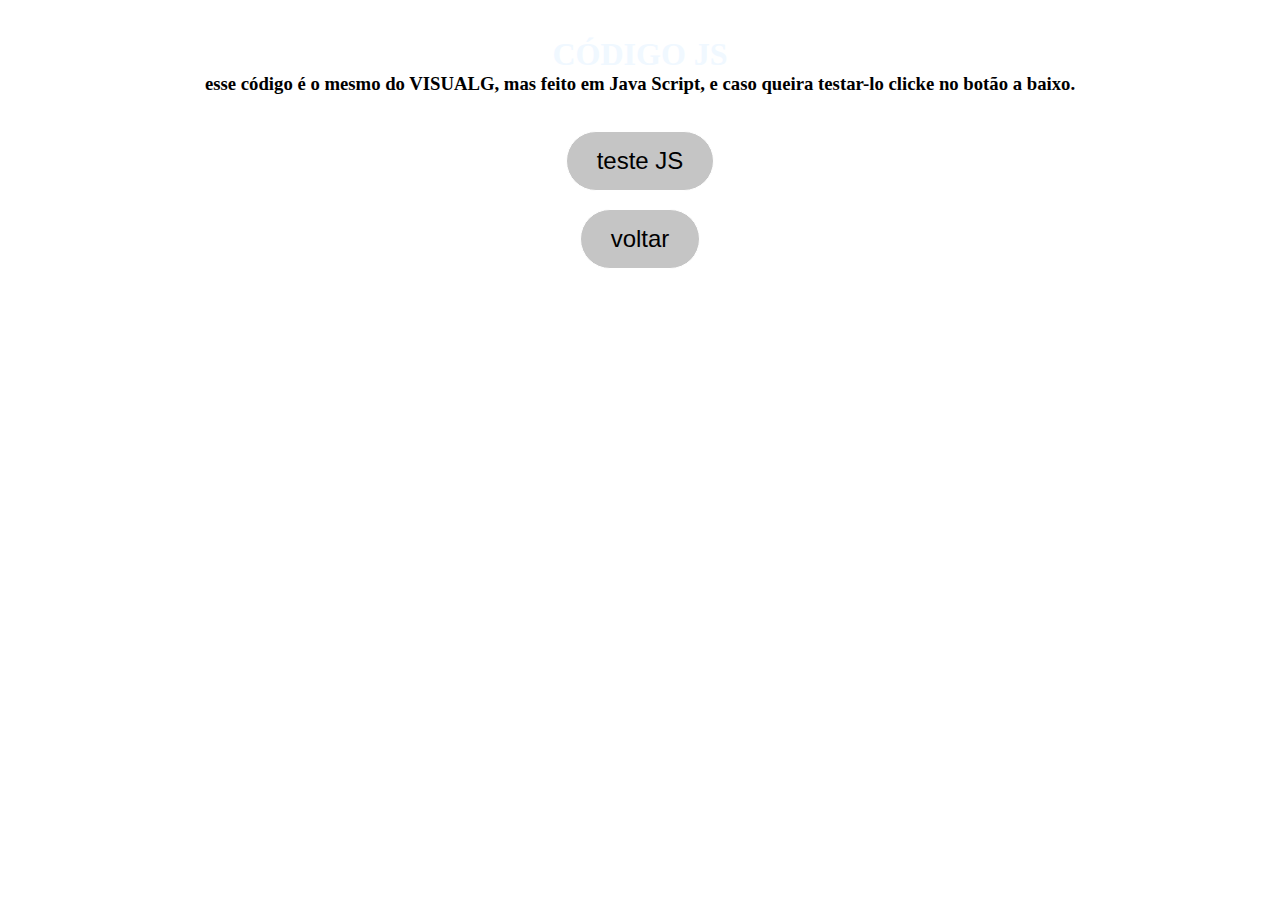
==== JS.html @ 83213541 "teste" ====
<!DOCTYPE html>
<html lang="pt-br">
<head>
    <link rel="stylesheet" href="style.css">
    <meta charset="UTF-8">
    <meta http-equiv="X-UA-Compatible" content="IE=edge">
    <meta name="viewport" content="width=device-width, initial-scale=1.0">
    <title>CÓDIGO EM JS</title>
</head>
<body>
    <div style="text-align: center;">
        <br><br>
        <h1>CÓDIGO JS</h1>

        <h3 style="color: black;">esse código é o mesmo do VISUALG, mas feito em Java Script, e caso queira testar-lo clicke no botão a baixo.</h3>
        <br><br>
        <input type="submit" value="teste JS" onclick="testeJS()">
        <br><br>
        <input type="submit" value="voltar" onclick="index()">
    </div>
</body>
</html>
<script>
    function testeJS(){
        window.location.href = "testeJS.html"
    }
    function index(){
        window.location.href = "index.html"
    }
</script>
---- style.css ----
*{
    padding: 0;
    margin: 0;
    box-sizing: border-box;
}

body{
    background-image: url(floresta.gif);
    background-size: cover;
}

div.container{
    width: 100%;
    display: flex;
    align-items: center;
    justify-content: center;

}

input[type="submit"]{
    padding: 15px 30px;
    font-size: 24px;
    background-color: rgb(197, 197, 197);
    border: 1px solid rgb(255, 255, 255);
    border-radius: 50px;
    cursor: pointer;
    color: rgb(0, 0, 0);
    transition: 0.5s;
    outline: 0;
}

input[type="submit"]:hover{
    background-color: rgb(255, 255, 255);
    color: rgb(90, 90, 90);
}
h1{
    color: aliceblue;
}

h2{
    color: aliceblue;
}

h3{
    color: aliceblue;
}
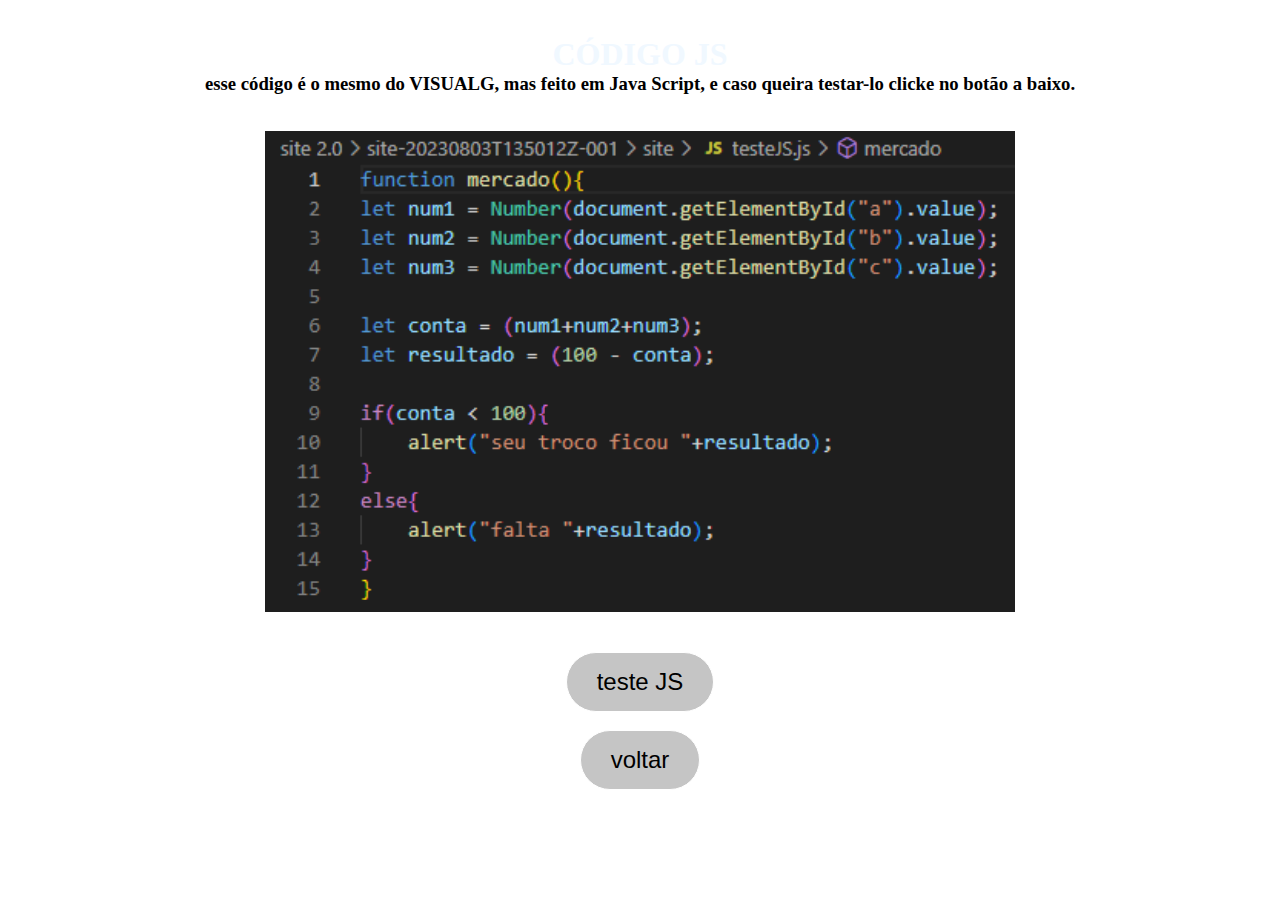
==== commit 37ece3fc: "teste3.5" ====
--- a/JS.html
+++ b/JS.html
@@ -14,6 +14,7 @@
 
         <h3 style="color: black;">esse código é o mesmo do VISUALG, mas feito em Java Script, e caso queira testar-lo clicke no botão a baixo.</h3>
         <br><br>
+        <img src="JS.foto.png" width="750px" alt="algoritmo 34"><br><br><br>
         <input type="submit" value="teste JS" onclick="testeJS()">
         <br><br>
         <input type="submit" value="voltar" onclick="index()">
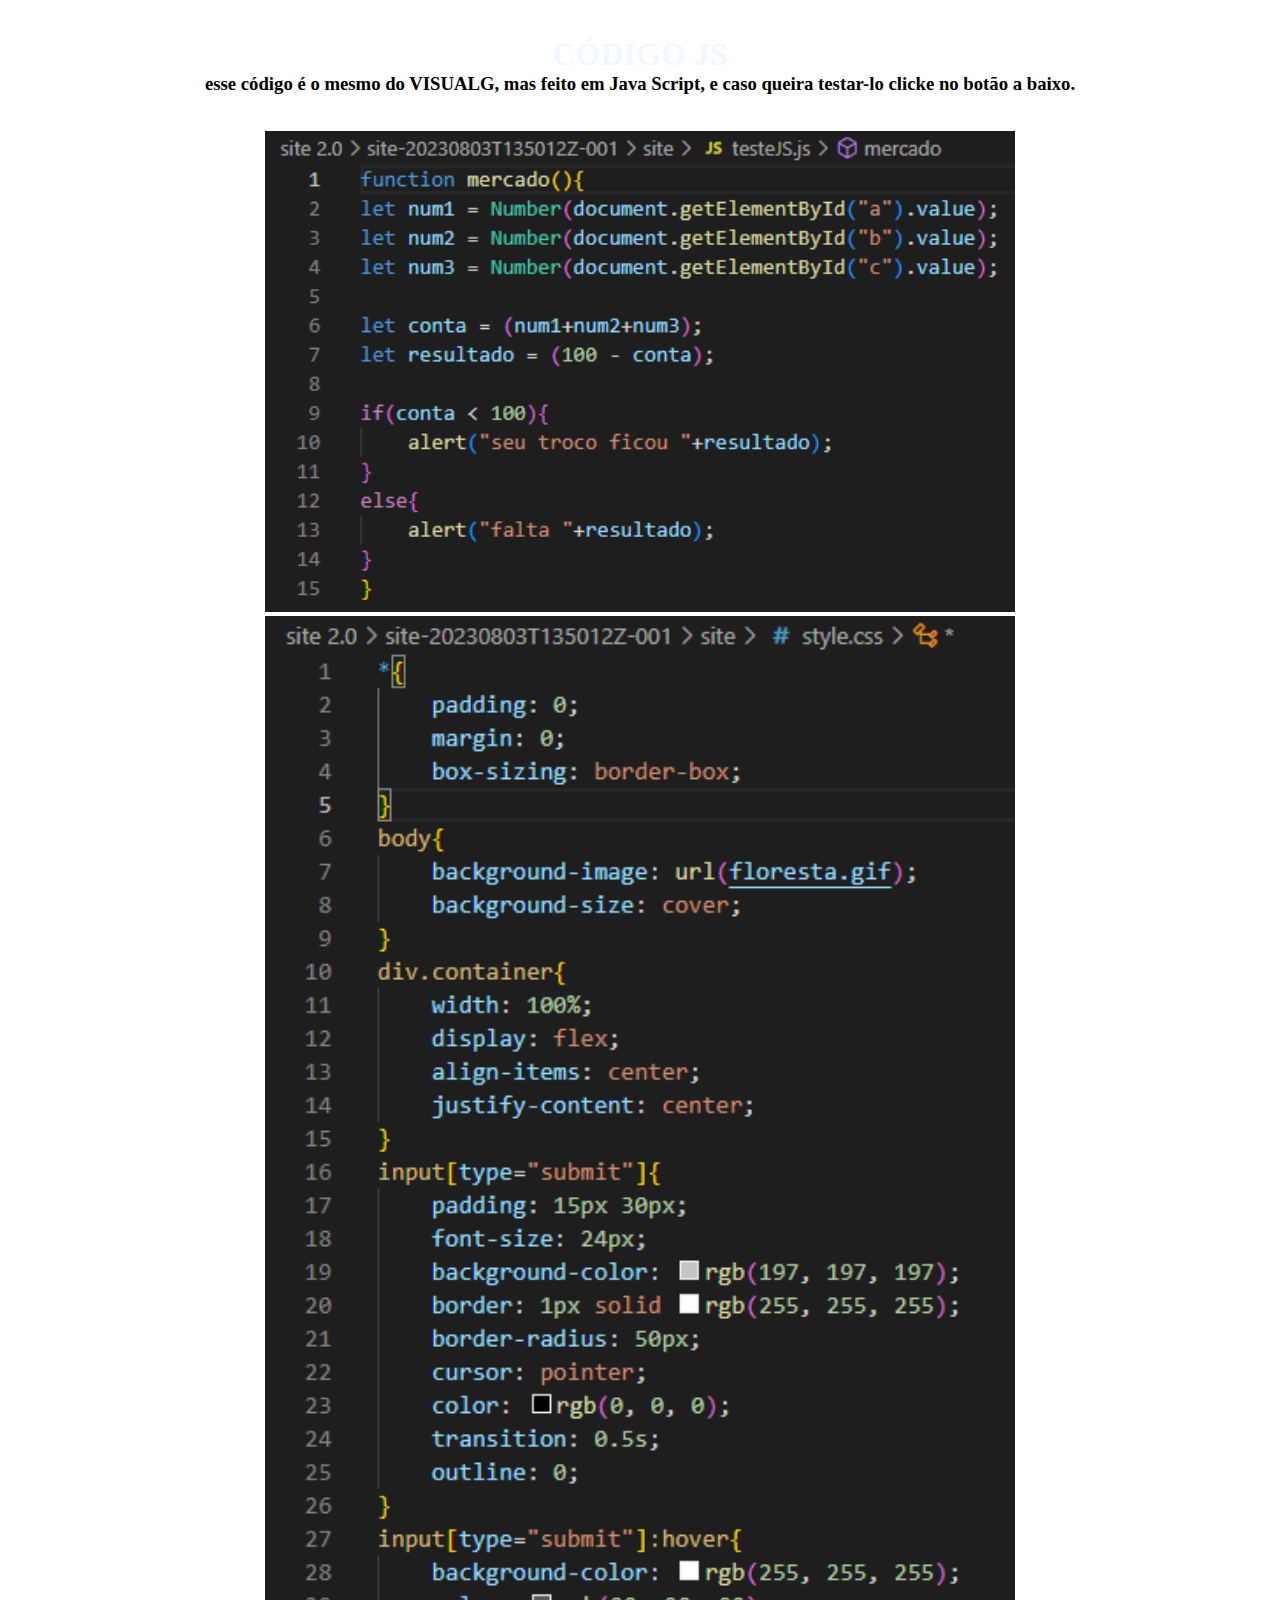
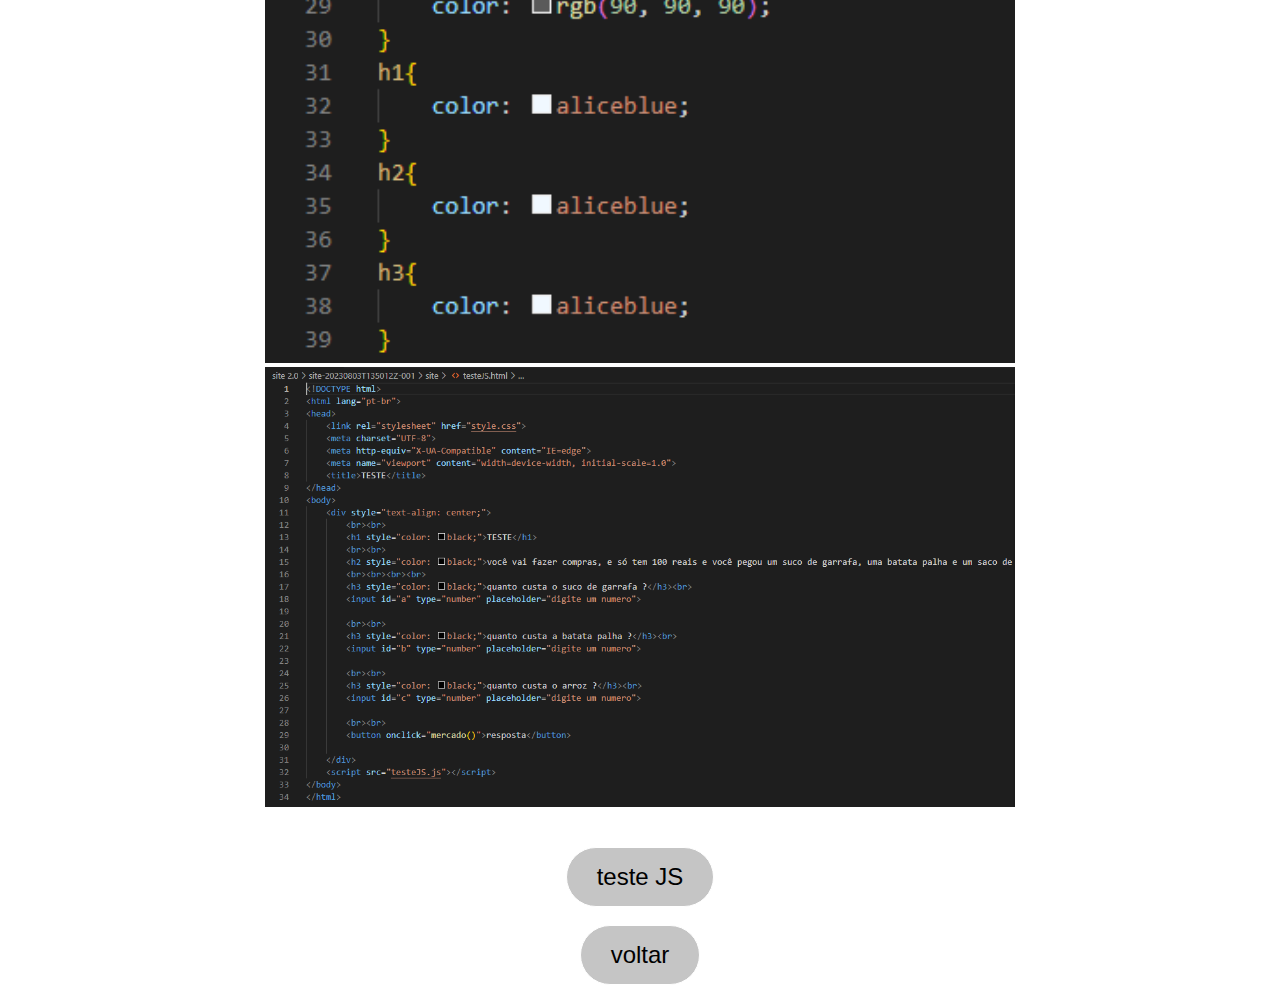
==== commit 60fc5849: "4.5" ====
--- a/JS.html
+++ b/JS.html
@@ -14,7 +14,9 @@
 
         <h3 style="color: black;">esse código é o mesmo do VISUALG, mas feito em Java Script, e caso queira testar-lo clicke no botão a baixo.</h3>
         <br><br>
-        <img src="JS.foto.png" width="750px" alt="algoritmo 34"><br><br><br>
+        <img src="JS.foto.png" width="750px" alt="algoritmo 34"><br>
+        <img src="cssJS.png" width="750px" alt="algoritmo 34"><br>
+        <img src="htmlJS.png" width="750px" alt="algoritmo 34"><br><br><br>
         <input type="submit" value="teste JS" onclick="testeJS()">
         <br><br>
         <input type="submit" value="voltar" onclick="index()">
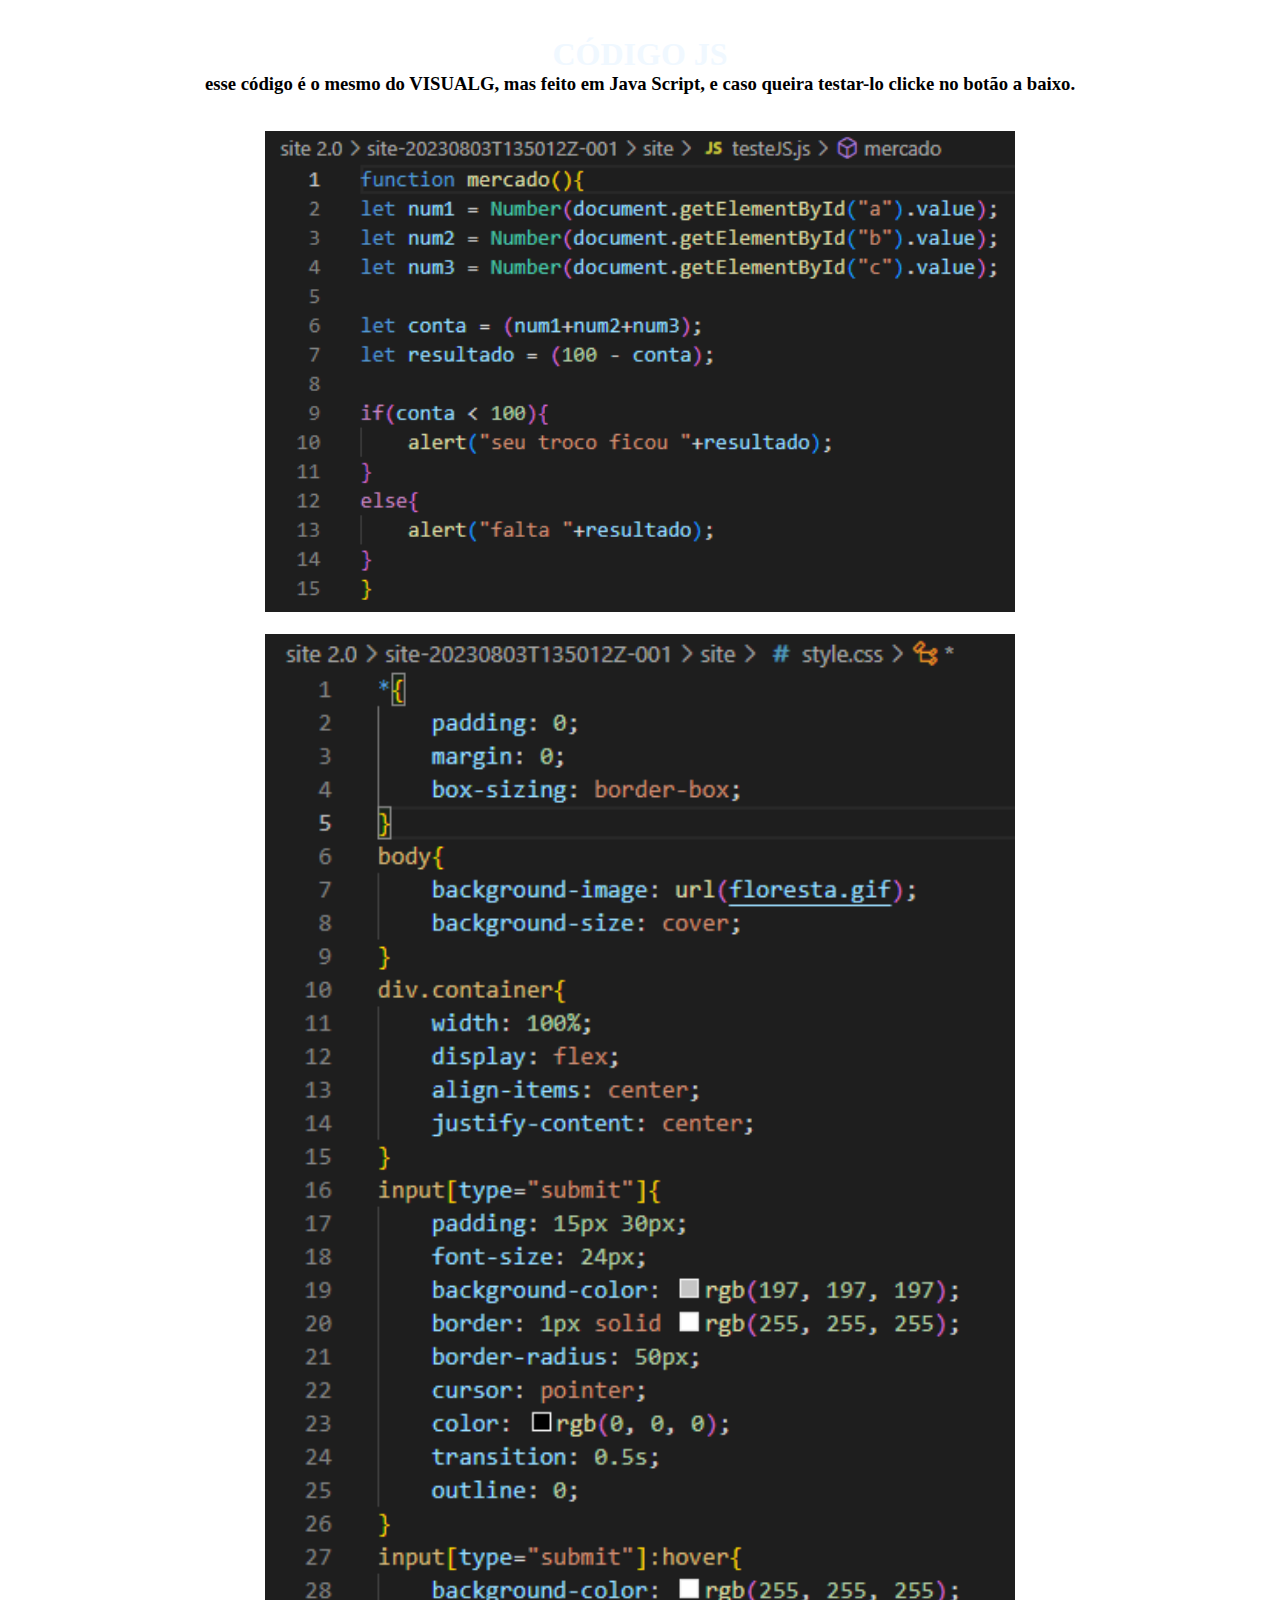
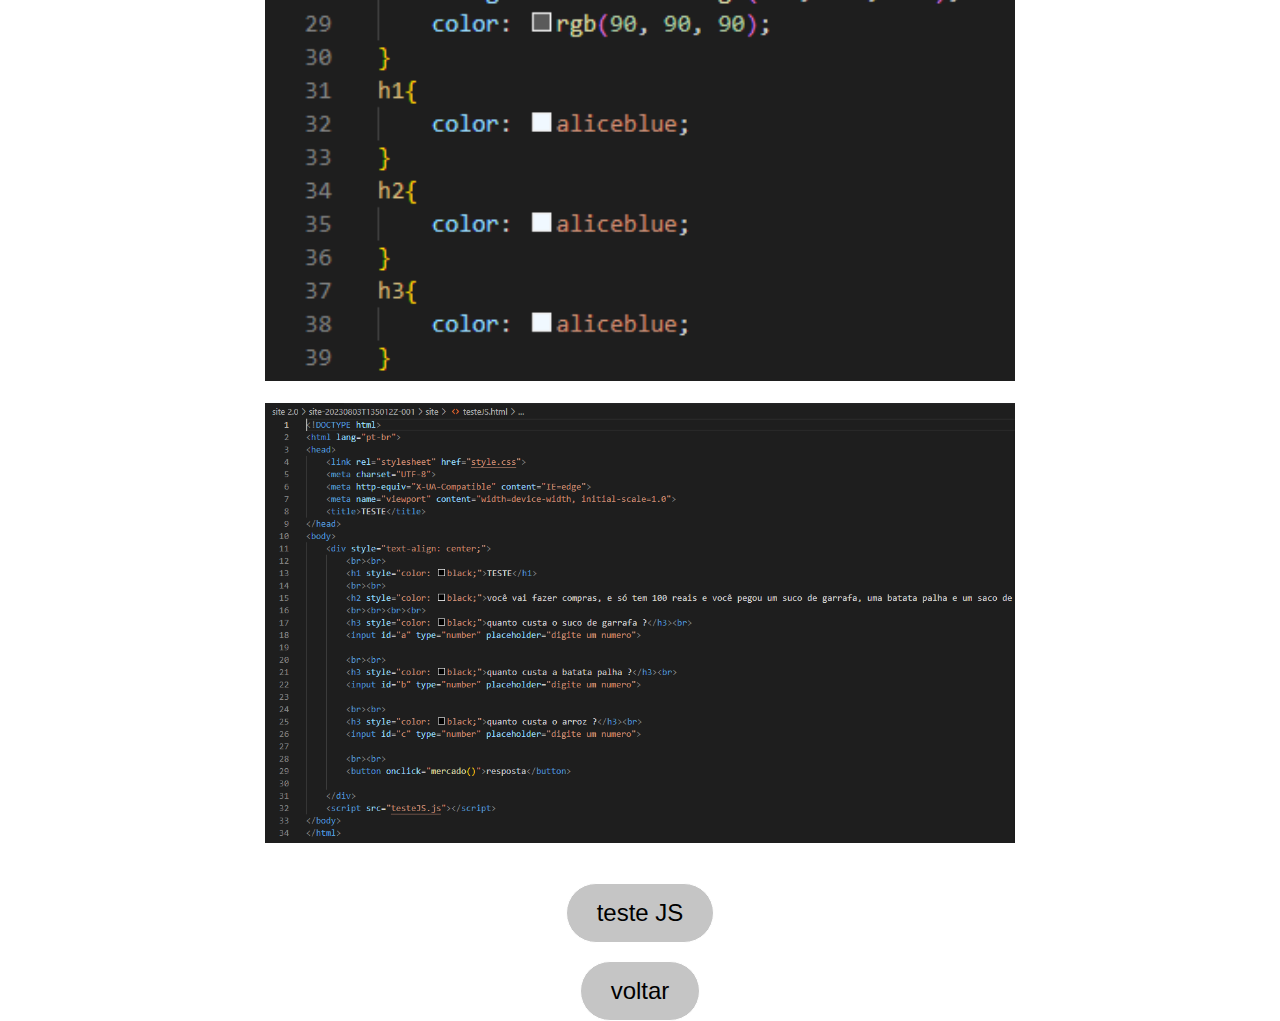
==== commit cf44acac: "4.5" ====
--- a/JS.html
+++ b/JS.html
@@ -14,8 +14,8 @@
 
         <h3 style="color: black;">esse código é o mesmo do VISUALG, mas feito em Java Script, e caso queira testar-lo clicke no botão a baixo.</h3>
         <br><br>
-        <img src="JS.foto.png" width="750px" alt="algoritmo 34"><br>
-        <img src="cssJS.png" width="750px" alt="algoritmo 34"><br>
+        <img src="JS.foto.png" width="750px" alt="algoritmo 34"><br><br>
+        <img src="cssJS.png" width="750px" alt="algoritmo 34"><br><br>
         <img src="htmlJS.png" width="750px" alt="algoritmo 34"><br><br><br>
         <input type="submit" value="teste JS" onclick="testeJS()">
         <br><br>
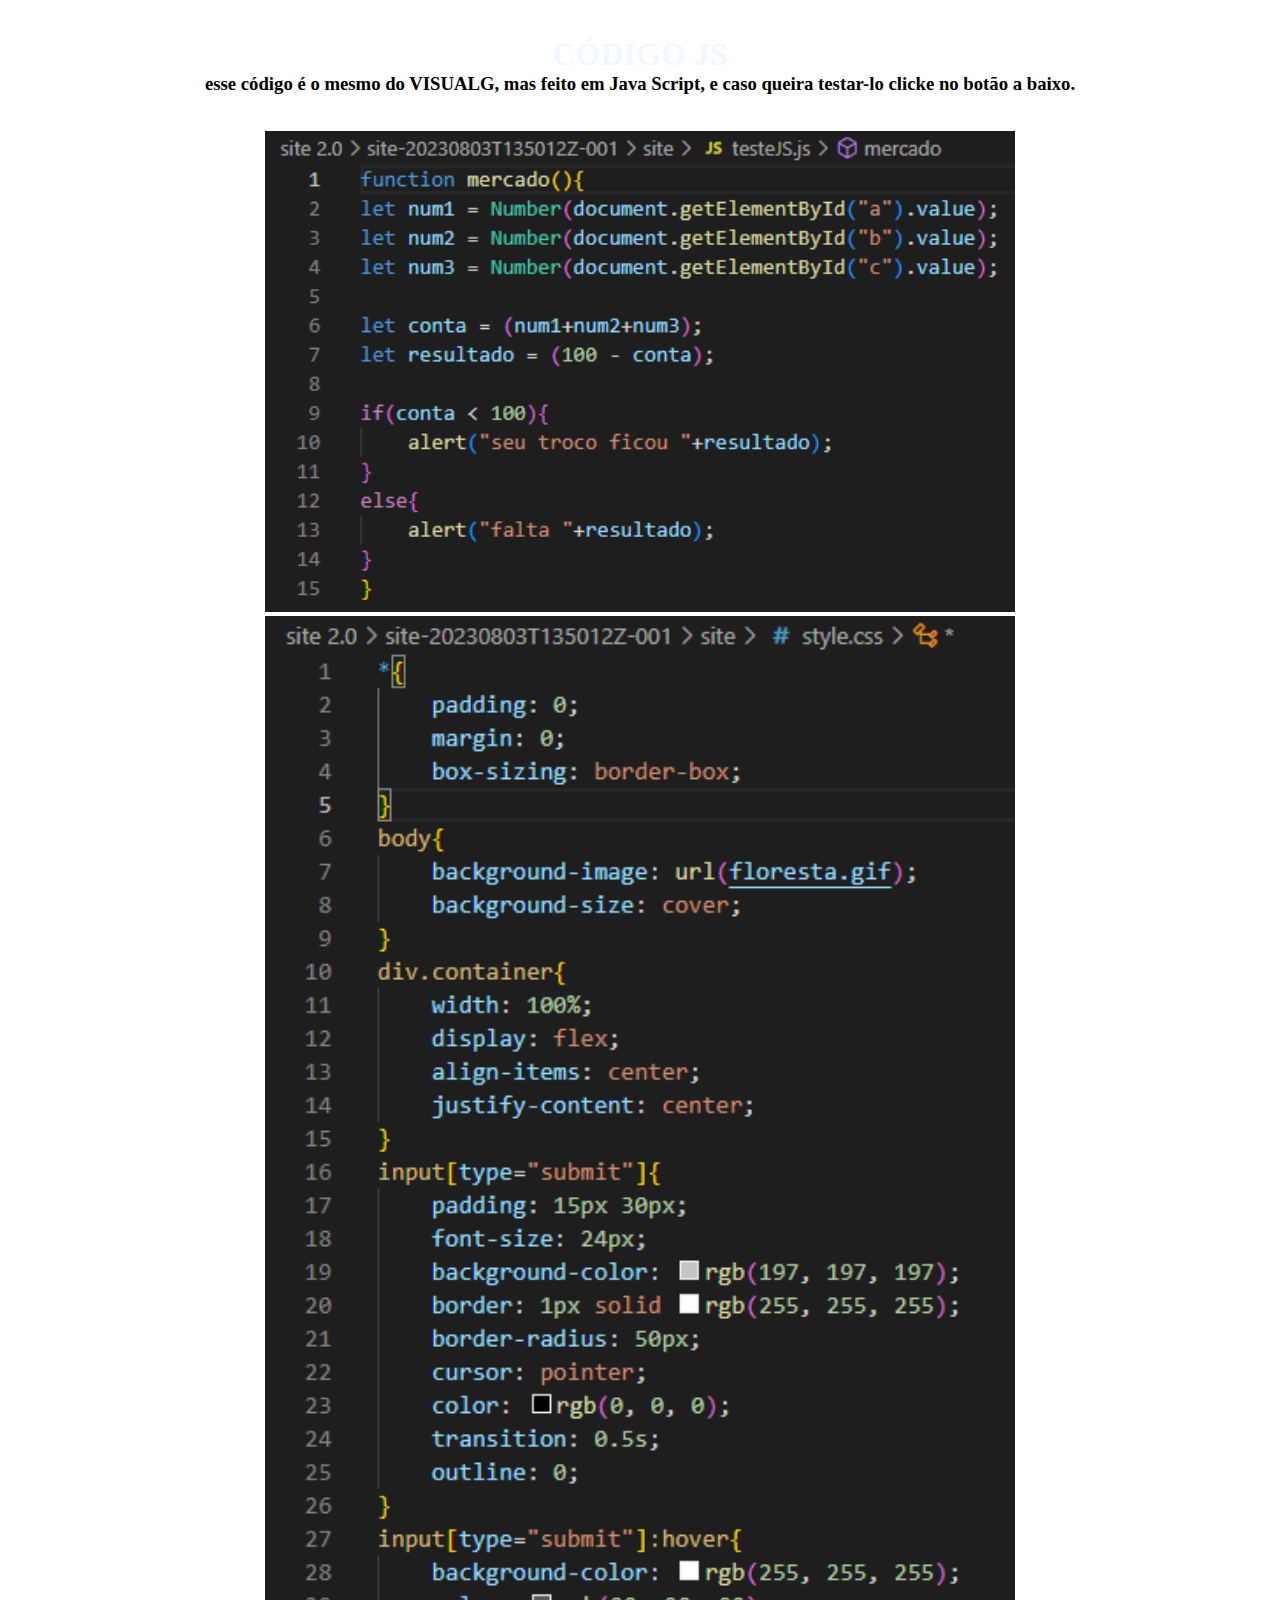
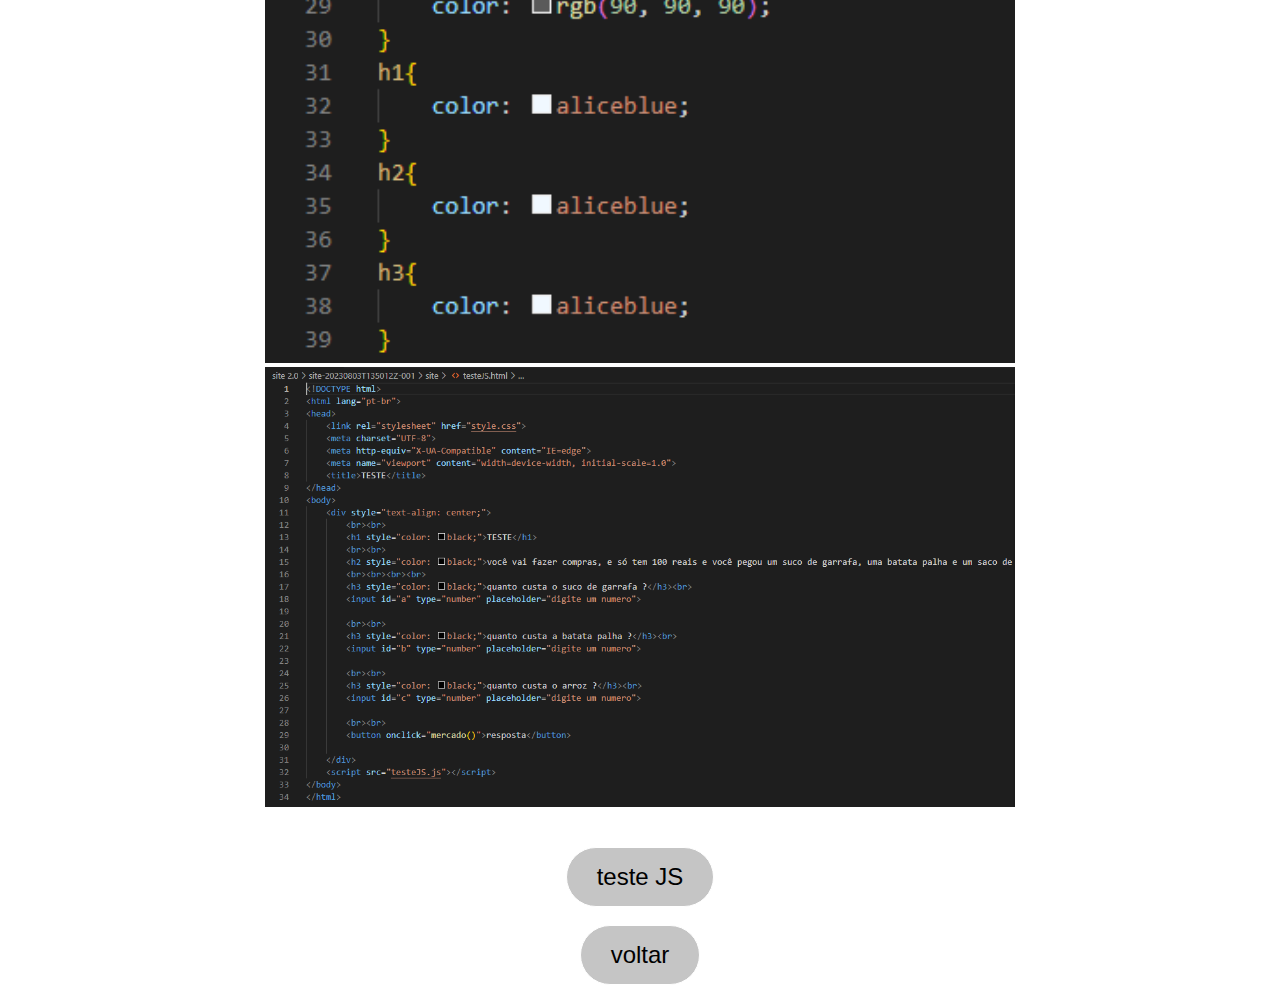
==== commit 1e8dec52: "4.5" ====
--- a/JS.html
+++ b/JS.html
@@ -14,8 +14,8 @@
 
         <h3 style="color: black;">esse código é o mesmo do VISUALG, mas feito em Java Script, e caso queira testar-lo clicke no botão a baixo.</h3>
         <br><br>
-        <img src="JS.foto.png" width="750px" alt="algoritmo 34"><br><br>
-        <img src="cssJS.png" width="750px" alt="algoritmo 34"><br><br>
+        <img src="JS.foto.png" width="750px" alt="algoritmo 34">
+        <img src="cssJS.png" width="750px" alt="algoritmo 34">
         <img src="htmlJS.png" width="750px" alt="algoritmo 34"><br><br><br>
         <input type="submit" value="teste JS" onclick="testeJS()">
         <br><br>
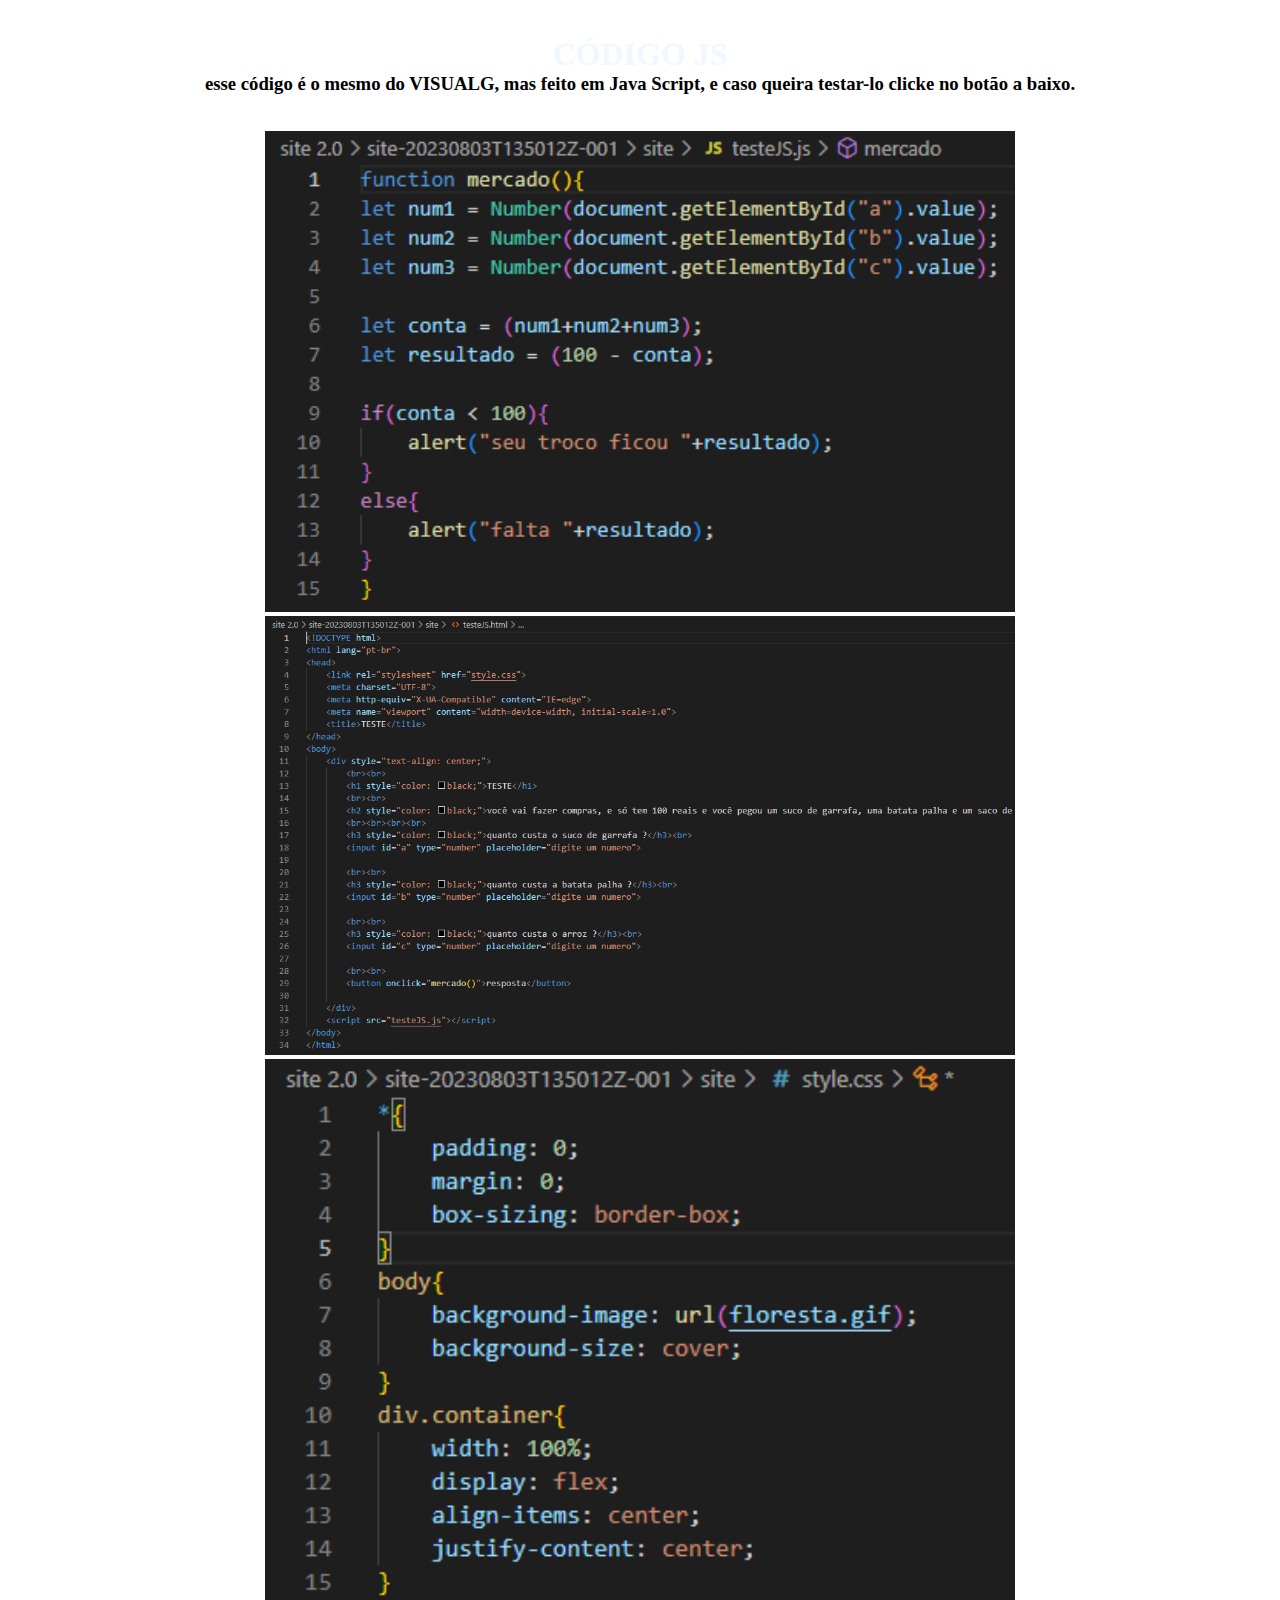
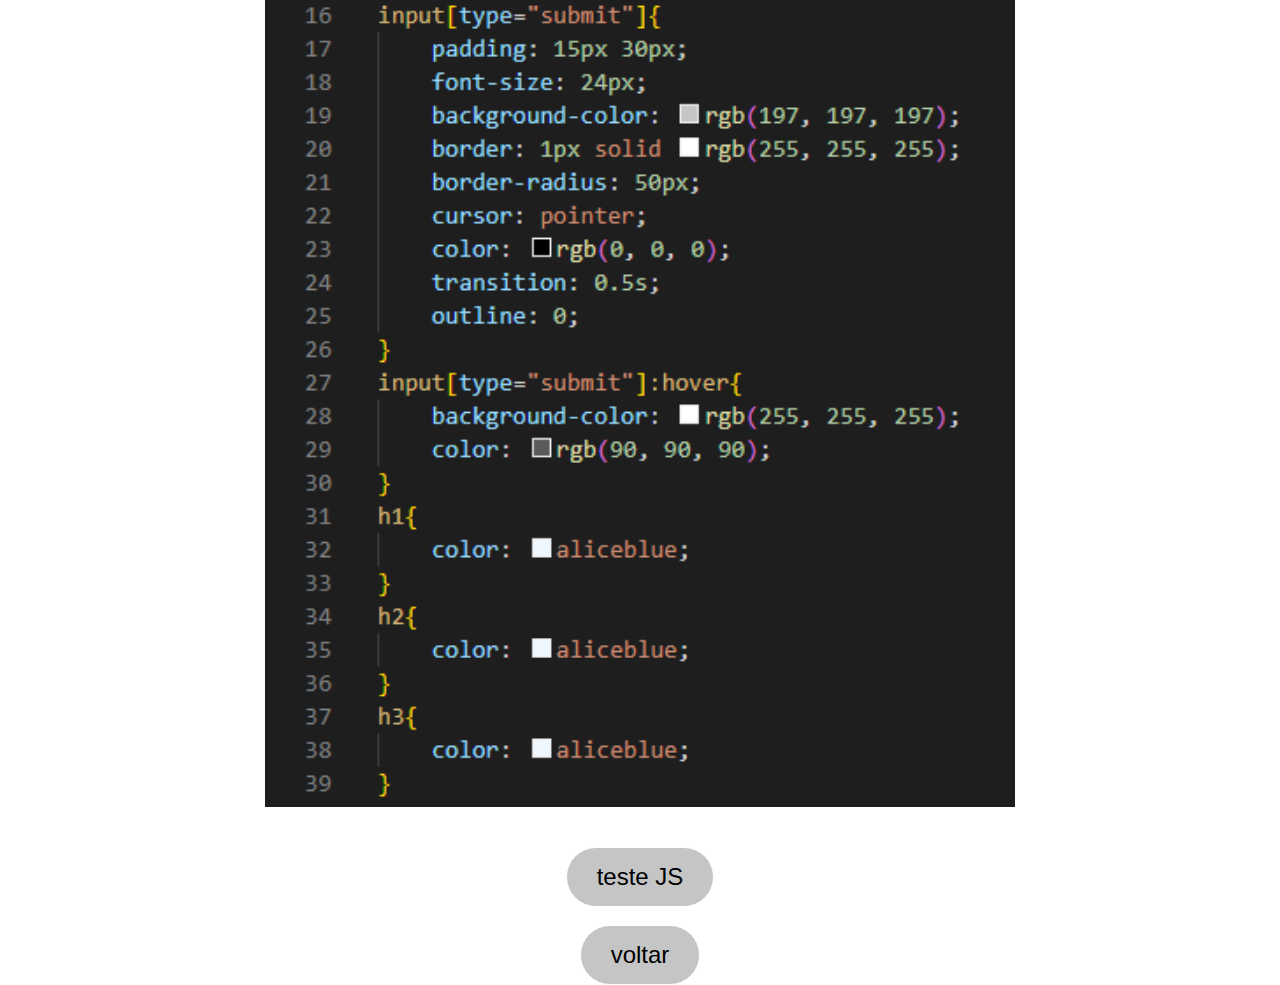
==== commit d9b320e9: "4.5" ====
--- a/JS.html
+++ b/JS.html
@@ -15,8 +15,8 @@
         <h3 style="color: black;">esse código é o mesmo do VISUALG, mas feito em Java Script, e caso queira testar-lo clicke no botão a baixo.</h3>
         <br><br>
         <img src="JS.foto.png" width="750px" alt="algoritmo 34">
-        <img src="cssJS.png" width="750px" alt="algoritmo 34">
-        <img src="htmlJS.png" width="750px" alt="algoritmo 34"><br><br><br>
+        <img src="htmlJS.png" width="750px" alt="algoritmo 34">
+        <img src="cssJS.png" width="750px" alt="algoritmo 34"><br><br><br>
         <input type="submit" value="teste JS" onclick="testeJS()">
         <br><br>
         <input type="submit" value="voltar" onclick="index()">
